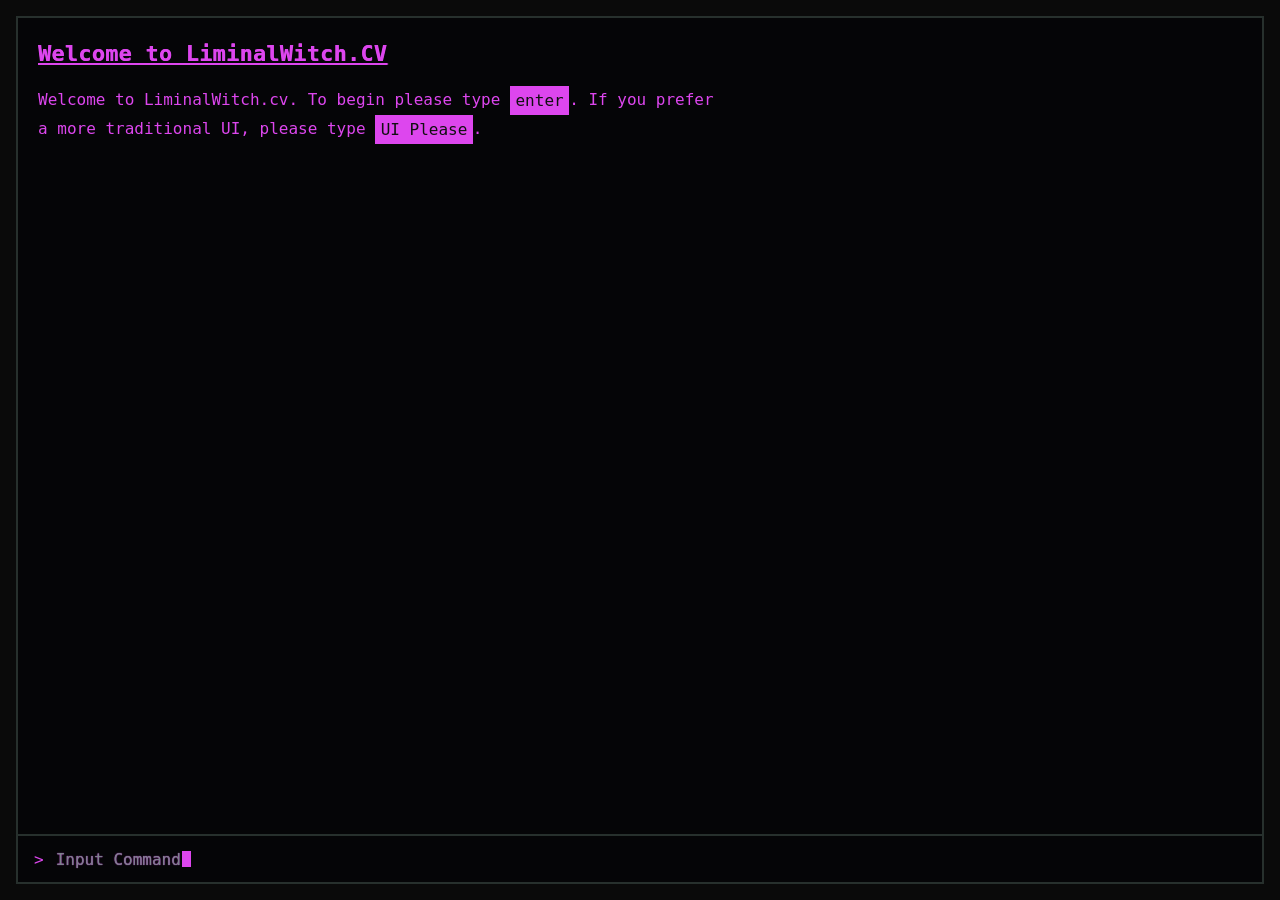
==== index.html @ 8eb558dc "initial commit w/ terminal layout + feed" ====
<!DOCTYPE html>
<html lang="en">
<head>
    <meta charset="UTF-8">
    <meta name="viewport" content="width=device-width, initial-scale=1.0">
    <meta name="description" content="A small portfolio site for the person behind the character Mordraga, a liminal witch VTuber archetype.">
    <title>Liminal Witch Portfolio</title>
    <link rel="stylesheet" href="styles/style.css">
    <link rel="preload" as="font" type="font/ttf" crossorigin
      href="https://raw.githubusercontent.com/Mordraga/BarazhadHost/main/Terminal/Modeseven-L3n5.ttf">

</head>
<body>
    <main class="screen">
        <section class="terminalPage">
            <h1>Welcome to LiminalWitch.CV</h1>
            <p>
                Welcome to LiminalWitch.cv. To begin please type
                <codeblock data-command="enter">enter</codeblock>.
                If you prefer a more traditional UI, please type
                <codeblock data-command="ui please">UI Please</codeblock>.
            </p>
            <div id="terminalLog" class="terminalLog" aria-live="polite"></div>
        </section>

        <div id="terminalPrompt" class="input-button-wrapper">
            <span class="sr-only">Input command</span>
            <span class="prompt">&gt;</span>
            <div id="inputShell" class="inputShell" role="textbox" aria-label="Input command" tabindex="0">
                <span id="promptText" class="promptText promptText--placeholder">Input Command</span>
                <span class="cursor" aria-hidden="true"></span>
            </div>
        </div>
    </main>

    <script type="module" src="scripts/app.js"></script>
</body>
</html>
---- styles/style.css ----
/* Terminal but make it witchy~ */

:root {
    --background: #0a0a0a;
    --panel: #050507;
    --accent: #dd46ee;
    --main-color: #dd46ee;
    --access-font: #101010;
    --muted: #7c828c;
    --token-bg: rgba(221, 70, 238, 0.2);
    --token-border: rgba(221, 70, 238, 0.4);
    --border: #27302d;
}

@font-face {
    font-family: "Modeseven-L3n5";
    src: url("https://raw.githubusercontent.com/Mordraga/BarazhadHost/main/Terminal/Modeseven-L3n5.ttf") format("truetype");
    font-display: swap;
}

* {
    box-sizing: border-box;
}

body {
    margin: 0;
    min-height: 100vh;
    padding: 1rem;
    background: var(--background);
    color: var(--main-color);
    font-family: "Modeseven-L3n5", monospace;
}

.screen {
    width: min(100%, 96rem);
    min-height: calc(100vh - 2rem);
    border: 2px solid var(--border);
    background: var(--panel);
    display: grid;
    grid-template-rows: 1fr auto;
}

.terminalPage {
    margin: 0;
    padding: 1.25rem;
    line-height: 1.5;
    overflow-y: auto;
}

h1,
h2,
h3,
h4 {
    font-size: 1.25rem;
}

h1 {
    margin: 0 0 1rem;
    font-size: 1.35rem;
    text-decoration: underline;
    letter-spacing: 0.02em;
    text-shadow: 0.4px 0 currentColor;
}

p {
    margin: 0;
    max-width: 72ch;
}

codeblock {
    display: inline-block;
    color: var(--access-font);
    background: var(--main-color);
    border: 1px solid var(--token-border);
    padding: 0.09em 0.28em;
    cursor: pointer;
    transition: transform 200ms ease, background-color 200ms ease;
}

codeblock:hover {
    transform: scale(1.08);
    background: #ff78ff;
}

.terminalLog {
    margin-top: 1rem;
    max-height: 30vh;
    overflow-y: auto;
}

.terminalLog p {
    margin: 0 0 0.35rem;
}

.terminalLog .echo {
    color: var(--muted);
}

.input-button-wrapper {
    display: flex;
    align-items: center;
    gap: 0.75rem;
    min-height: 3rem;
    padding: 0.6rem 1rem;
    border-top: 2px solid var(--border);
}

.prompt {
    flex: 0 0 auto;
}

.inputShell {
    display: inline-flex;
    align-items: center;
    gap: 0;
    min-width: 12ch;
    max-width: 56ch;
    width: 12ch;
    outline: none;
    cursor: text;
}

.inputShell.is-focused {
    text-shadow: 0 0 1px var(--accent);
}

.promptText {
    color: var(--main-color);
    white-space: pre;
}

.promptText--placeholder {
    color: var(--muted);
}

.cursor {
    display: inline-block;
    flex: 0 0 auto;
    width: 0.62em;
    height: 1em;
    margin-left: 0.04em;
    background: var(--accent);
    vertical-align: -0.12em;
    opacity: 1;
    animation: blink 1s step-end infinite;
}

@keyframes blink {
    0%,
    49% {
        opacity: 1;
    }

    50%,
    100% {
        opacity: 0;
    }
}

.sr-only {
    position: absolute;
    width: 1px;
    height: 1px;
    padding: 0;
    margin: -1px;
    overflow: hidden;
    clip: rect(0, 0, 0, 0);
    white-space: nowrap;
    border: 0;
}
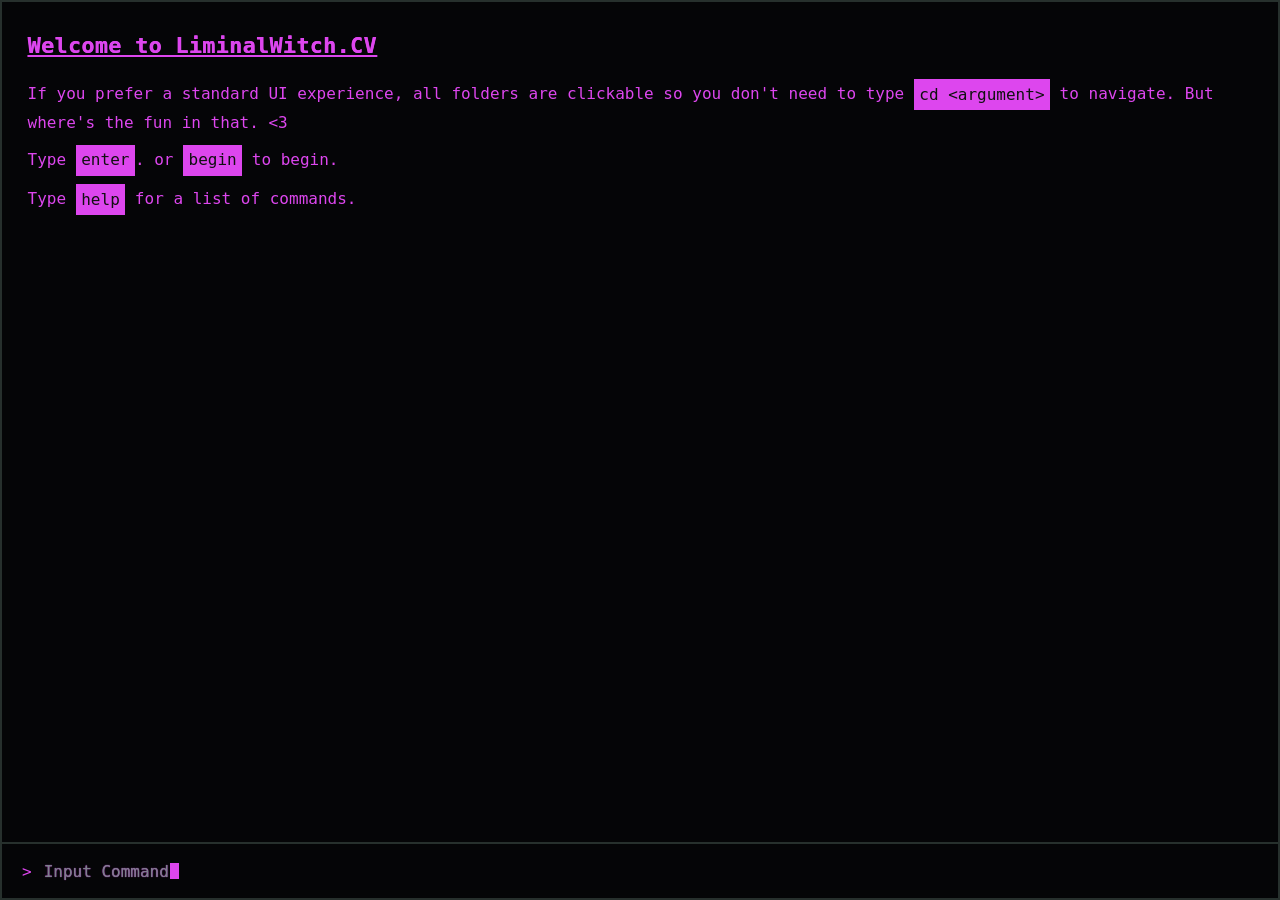
==== commit 34fdbf6e: "Added new commands, improved folder fs and more." ====
--- a/index.html
+++ b/index.html
@@ -12,15 +12,19 @@
 </head>
 <body>
     <main class="screen">
-        <section class="terminalPage">
+        <section id="terminalLog" class="terminalPage terminalLog" aria-live="polite">
             <h1>Welcome to LiminalWitch.CV</h1>
             <p>
-                Welcome to LiminalWitch.cv. To begin please type
-                <codeblock data-command="enter">enter</codeblock>.
-                If you prefer a more traditional UI, please type
-                <codeblock data-command="ui please">UI Please</codeblock>.
+                If you prefer a standard UI experience, all folders are
+                clickable so you don't need to type <codeblock>cd &lt;argument&gt;</codeblock>
+                to navigate. But where's the fun in that. &lt;3
             </p>
-            <div id="terminalLog" class="terminalLog" aria-live="polite"></div>
+                
+            <p>Type <codeblock data-command="enter">enter</codeblock>. or 
+               <codeblock data-command="begin">begin</codeblock> to begin.
+            </p>
+
+            <p>Type <codeblock data-command="help">help</codeblock> for a list of commands.</p>
         </section>
 
         <div id="terminalPrompt" class="input-button-wrapper">
--- a/styles/style.css
+++ b/styles/style.css
@@ -25,15 +25,19 @@
 body {
     margin: 0;
     min-height: 100vh;
-    padding: 1rem;
+    height: 100vh;
+    padding: 0;
+    overflow: hidden;
     background: var(--background);
     color: var(--main-color);
     font-family: "Modeseven-L3n5", monospace;
+    font-size: clamp(1rem, 1.1vw, 1.25rem);
 }
 
 .screen {
-    width: min(100%, 96rem);
-    min-height: calc(100vh - 2rem);
+    width: 100%;
+    min-height: 100vh;
+    height: 100vh;
     border: 2px solid var(--border);
     background: var(--panel);
     display: grid;
@@ -42,8 +46,8 @@
 
 .terminalPage {
     margin: 0;
-    padding: 1.25rem;
-    line-height: 1.5;
+    padding: clamp(1rem, 2vw, 2rem);
+    line-height: 1.65;
     overflow-y: auto;
 }
 
@@ -64,7 +68,8 @@
 
 p {
     margin: 0;
-    max-width: 72ch;
+    max-width: 100ch;
+    margin-top: 15px;
 }
 
 codeblock {
@@ -83,25 +88,64 @@
 }
 
 .terminalLog {
-    margin-top: 1rem;
-    max-height: 30vh;
-    overflow-y: auto;
+    margin-top: 0;
 }
 
 .terminalLog p {
-    margin: 0 0 0.35rem;
+    margin: 0 0 0.5rem;
+    max-width: none;
+}
+
+@keyframes terminalTyping {
+    from {
+        clip-path: inset(0 100% 0 0);
+    }
+
+    to {
+        clip-path: inset(0 0 0 0);
+    }
+}
+
+.terminalLog .terminalLine--typing {
+    clip-path: inset(0 100% 0 0);
+    animation: terminalTyping var(--typing-duration, 420ms) steps(var(--typing-steps, 24), end) forwards;
 }
 
 .terminalLog .echo {
     color: var(--muted);
+}
+
+
+.terminalToken {
+    display: inline-block;
+    font: inherit;
+    color: var(--access-font);
+    background: var(--main-color);
+    border: 1px solid var(--token-border);
+    padding: 0.05em 0.28em;
+    margin: 0 0.12em;
+    text-decoration: none;
+    cursor: pointer;
+    transition: transform 200ms ease, background-color 200ms ease;
+}
+
+.terminalToken:hover,
+.terminalToken:focus-visible {
+    background: #ff78ff;
+    transform: scale(1.08);
+    outline: none;
+}
+
+.terminalToken--path {
+    appearance: none;
 }
 
 .input-button-wrapper {
     display: flex;
     align-items: center;
     gap: 0.75rem;
-    min-height: 3rem;
-    padding: 0.6rem 1rem;
+    min-height: 3.5rem;
+    padding: 0.7rem 1.25rem;
     border-top: 2px solid var(--border);
 }
 
@@ -114,7 +158,7 @@
     align-items: center;
     gap: 0;
     min-width: 12ch;
-    max-width: 56ch;
+    max-width: 86ch;
     width: 12ch;
     outline: none;
     cursor: text;
@@ -168,3 +212,17 @@
     white-space: nowrap;
     border: 0;
 }
+
+@media (max-width: 768px) {
+    body {
+        font-size: 1rem;
+    }
+
+    .terminalPage {
+        padding: 1rem;
+    }
+
+    .input-button-wrapper {
+        padding: 0.65rem 0.9rem;
+    }
+}
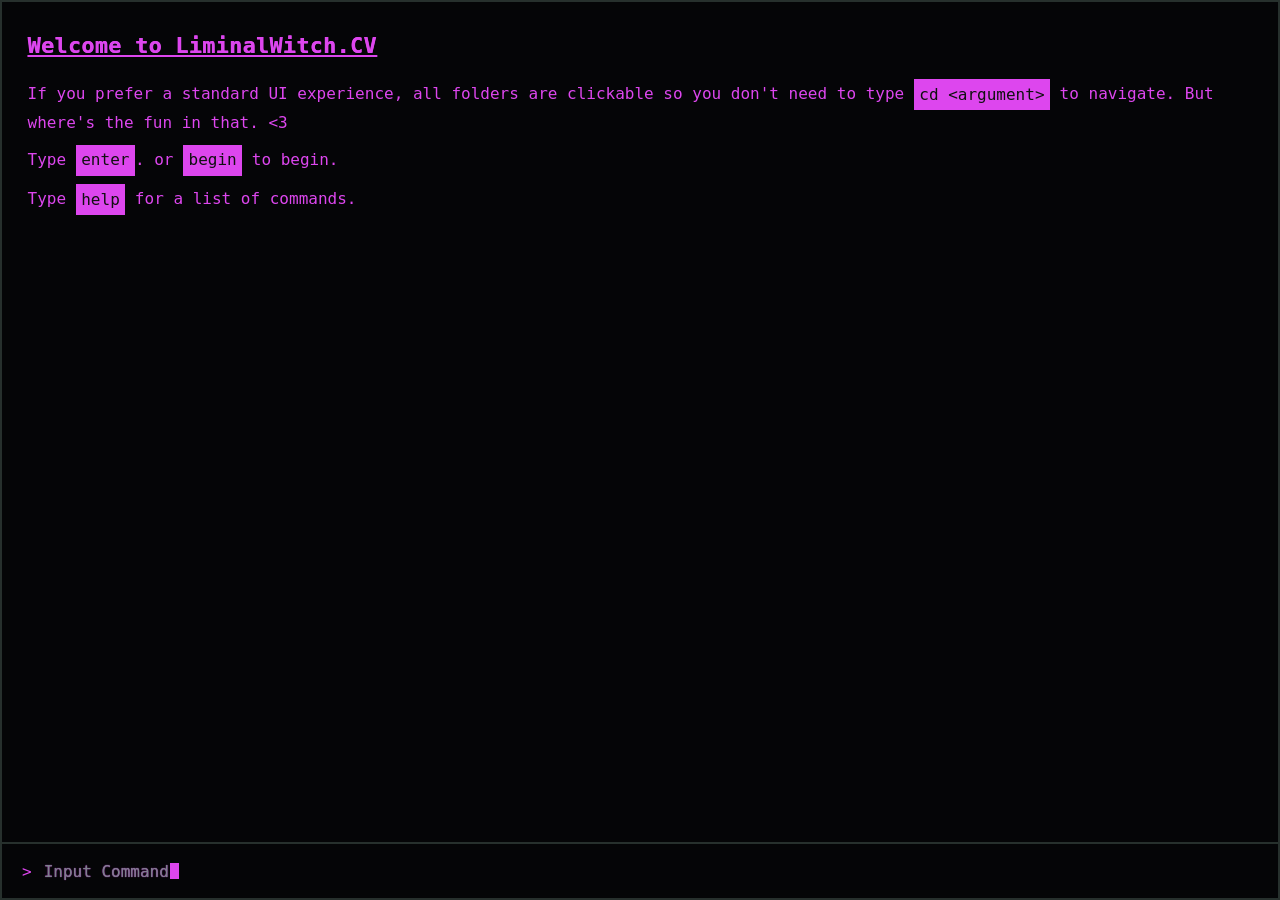
==== commit 4165080c: "Fixed mobile prompt box" ====
--- a/index.html
+++ b/index.html
@@ -5,9 +5,12 @@
     <meta name="viewport" content="width=device-width, initial-scale=1.0">
     <meta name="description" content="A small portfolio site for the person behind the character Mordraga, a liminal witch VTuber archetype.">
     <title>Liminal Witch Portfolio</title>
-    <link rel="stylesheet" href="styles/style.css">
+    <link rel="stylesheet" href="styles/style.css?v=20260312-toaststack1">
     <link rel="preload" as="font" type="font/ttf" crossorigin
       href="https://raw.githubusercontent.com/Mordraga/BarazhadHost/main/Terminal/Modeseven-L3n5.ttf">
+    <!-- Umami (uncomment and set your instance + website ID)
+    <script defer src="https://umami.example.com/script.js" data-website-id="YOUR-WEBSITE-ID"></script>
+    -->
 
 </head>
 <body>
@@ -31,12 +34,13 @@
             <span class="sr-only">Input command</span>
             <span class="prompt">&gt;</span>
             <div id="inputShell" class="inputShell" role="textbox" aria-label="Input command" tabindex="0">
+                <input id="keyboardCapture" class="keyboardCapture" type="text" inputmode="text" enterkeyhint="send" autocomplete="off" autocapitalize="none" autocorrect="off" spellcheck="false" aria-label="Keyboard input">
                 <span id="promptText" class="promptText promptText--placeholder">Input Command</span>
                 <span class="cursor" aria-hidden="true"></span>
             </div>
         </div>
     </main>
 
-    <script type="module" src="scripts/app.js"></script>
+    <script type="module" src="scripts/app.js?v=20260312-toaststack1"></script>
 </body>
 </html>
--- a/styles/style.css
+++ b/styles/style.css
@@ -140,6 +140,101 @@
     appearance: none;
 }
 
+.toastStack {
+    position: fixed;
+    right: 1rem;
+    bottom: 1rem;
+    z-index: 40;
+    width: min(32rem, calc(100vw - 2rem));
+    display: flex;
+    flex-direction: column;
+    gap: 0.5rem;
+    pointer-events: none;
+}
+
+.commandToast {
+    width: 100%;
+    border: 2px solid var(--token-border);
+    background: rgba(5, 5, 7, 0.96);
+    color: var(--main-color);
+    padding: 0.9rem 1rem;
+    box-shadow: 0 0 0 1px rgba(221, 70, 238, 0.15), 0 18px 30px rgba(0, 0, 0, 0.45);
+    opacity: 0;
+    transform: translateY(10px);
+    transition: opacity 160ms ease, transform 160ms ease;
+    pointer-events: auto;
+}
+
+.commandToast.is-visible {
+    opacity: 1;
+    transform: translateY(0);
+}
+
+.commandToast__message {
+    margin: 0;
+}
+
+.redirectToast {
+    position: fixed;
+    right: 1rem;
+    bottom: 1rem;
+    z-index: 30;
+    width: min(32rem, calc(100vw - 2rem));
+    border: 2px solid var(--token-border);
+    background: rgba(5, 5, 7, 0.96);
+    color: var(--main-color);
+    padding: 0.9rem 1rem;
+    box-shadow: 0 0 0 1px rgba(221, 70, 238, 0.15), 0 18px 30px rgba(0, 0, 0, 0.45);
+    opacity: 0;
+    transform: translateY(10px);
+    transition: opacity 160ms ease, transform 160ms ease;
+}
+
+.redirectToast.is-visible {
+    opacity: 1;
+    transform: translateY(0);
+}
+
+.redirectToast__message {
+    margin: 0;
+}
+
+.redirectToast__destination {
+    margin: 0.25rem 0 0.75rem;
+    color: var(--muted);
+}
+
+.redirectToast__actions {
+    display: flex;
+    gap: 0.5rem;
+}
+
+.redirectToast__button {
+    border: 1px solid var(--token-border);
+    background: var(--main-color);
+    color: var(--access-font);
+    font: inherit;
+    line-height: 1;
+    padding: 0.35rem 0.6rem;
+    cursor: pointer;
+}
+
+.redirectToast__button:hover,
+.redirectToast__button:focus-visible {
+    background: #ff78ff;
+    outline: none;
+}
+
+.redirectToast__button--subtle {
+    background: transparent;
+    color: var(--main-color);
+}
+
+.redirectToast__button--subtle:hover,
+.redirectToast__button--subtle:focus-visible {
+    background: rgba(221, 70, 238, 0.2);
+}
+
 .input-button-wrapper {
     display: flex;
     align-items: center;
@@ -154,6 +249,7 @@
 }
 
 .inputShell {
+    position: relative;
     display: inline-flex;
     align-items: center;
     gap: 0;
@@ -166,6 +262,33 @@
 
 .inputShell.is-focused {
     text-shadow: 0 0 1px var(--accent);
+}
+
+.keyboardCapture {
+    position: absolute;
+    inset: 0;
+    width: 100%;
+    height: 100%;
+    opacity: 0;
+    pointer-events: auto;
+    border: 0;
+    padding: 0;
+    margin: 0;
+    background: transparent;
+    color: transparent;
+    caret-color: transparent;
+    font: inherit;
+    z-index: 1;
+    appearance: none;
+    -webkit-appearance: none;
+    -webkit-text-fill-color: transparent;
+}
+
+.promptText,
+.cursor {
+    position: relative;
+    z-index: 2;
+    pointer-events: none;
 }
 
 .promptText {
@@ -225,4 +348,16 @@
     .input-button-wrapper {
         padding: 0.65rem 0.9rem;
     }
-}
+
+    .toastStack {
+        right: 0.6rem;
+        bottom: 0.6rem;
+        width: calc(100vw - 1.2rem);
+    }
+
+    .redirectToast {
+        right: 0.6rem;
+        bottom: 0.6rem;
+        width: calc(100vw - 1.2rem);
+    }
+}
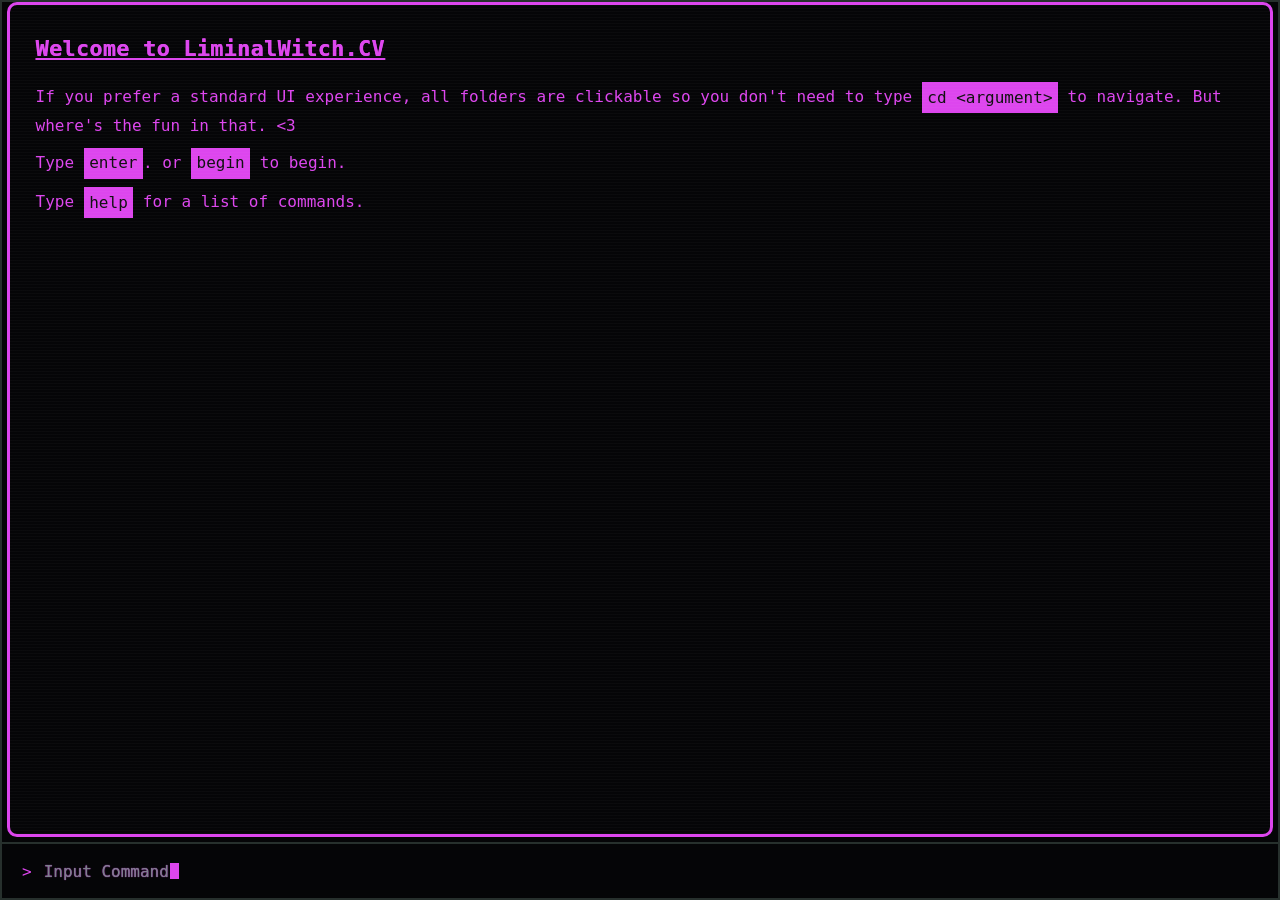
==== commit 26ac78e2: "made script handling more defensive to allow aliases to be used" ====
--- a/index.html
+++ b/index.html
@@ -41,6 +41,6 @@
         </div>
     </main>
 
-    <script type="module" src="scripts/app.js?v=20260312-toaststack1"></script>
+    <script type="module" src="scripts/app.js?v=20260312-commandfix1"></script>
 </body>
 </html>
--- a/styles/style.css
+++ b/styles/style.css
@@ -45,10 +45,56 @@
 }
 
 .terminalPage {
-    margin: 0;
+    position: relative;
+    isolation: isolate;
+    min-height: 0;
     padding: clamp(1rem, 2vw, 2rem);
+    margin: 5px;
+    border: var(--accent), solid;
+    border-radius: 10px;
     line-height: 1.65;
+    overflow-x: hidden;
     overflow-y: auto;
+}
+
+.terminalPage::before {
+    content: "";
+    position: absolute;
+    inset: 0;
+    pointer-events: none;
+    z-index: 2;
+    opacity: 0.14;
+    background:
+        repeating-linear-gradient(
+            to bottom,
+            rgba(255, 255, 255, 0.16) 0 1px,
+            rgba(0, 0, 0, 0) 1px 3px
+    );
+    animation: scanlineDrift 10s linear infinite;
+}
+
+.terminalPage::after {
+    content: "";
+    position: absolute;
+    inset: 0;
+    pointer-events: none;
+    z-index: 3;
+    opacity: 0.18;
+    background: linear-gradient(
+        to bottom,
+        rgba(221, 70, 238, 0) 0%,
+        rgba(221, 70, 238, 0.22) 50%,
+        rgba(221, 70, 238, 0) 100%
+    );
+    background-repeat: no-repeat;
+    background-size: 100% 36%;
+    background-position: 0 -160%;
+    animation: crtSweep 7s linear infinite;
+}
+
+.terminalPage > * {
+    position: relative;
+    z-index: 1;
 }
 
 h1,
@@ -324,6 +370,26 @@
     }
 }
 
+@keyframes scanlineDrift {
+    from {
+        background-position: 0 0;
+    }
+
+    to {
+        background-position: 0 6px;
+    }
+}
+
+@keyframes crtSweep {
+    from {
+        background-position: 0 -160%;
+    }
+
+    to {
+        background-position: 0 160%;
+    }
+}
+
 .sr-only {
     position: absolute;
     width: 1px;
@@ -338,15 +404,26 @@
 
 @media (max-width: 768px) {
     body {
-        font-size: 1rem;
+        font-size: 0.92rem;
     }
 
     .terminalPage {
-        padding: 1rem;
+        padding: 0.75rem;
+        line-height: 1.5;
+    }
+
+    .terminalLog p {
+        margin: 0 0 0.42rem;
     }
 
     .input-button-wrapper {
-        padding: 0.65rem 0.9rem;
+        min-height: 3.1rem;
+        padding: 0.5rem 0.75rem;
+    }
+
+    .inputShell {
+        min-width: 10ch;
+        max-width: 74ch;
     }
 
     .toastStack {
